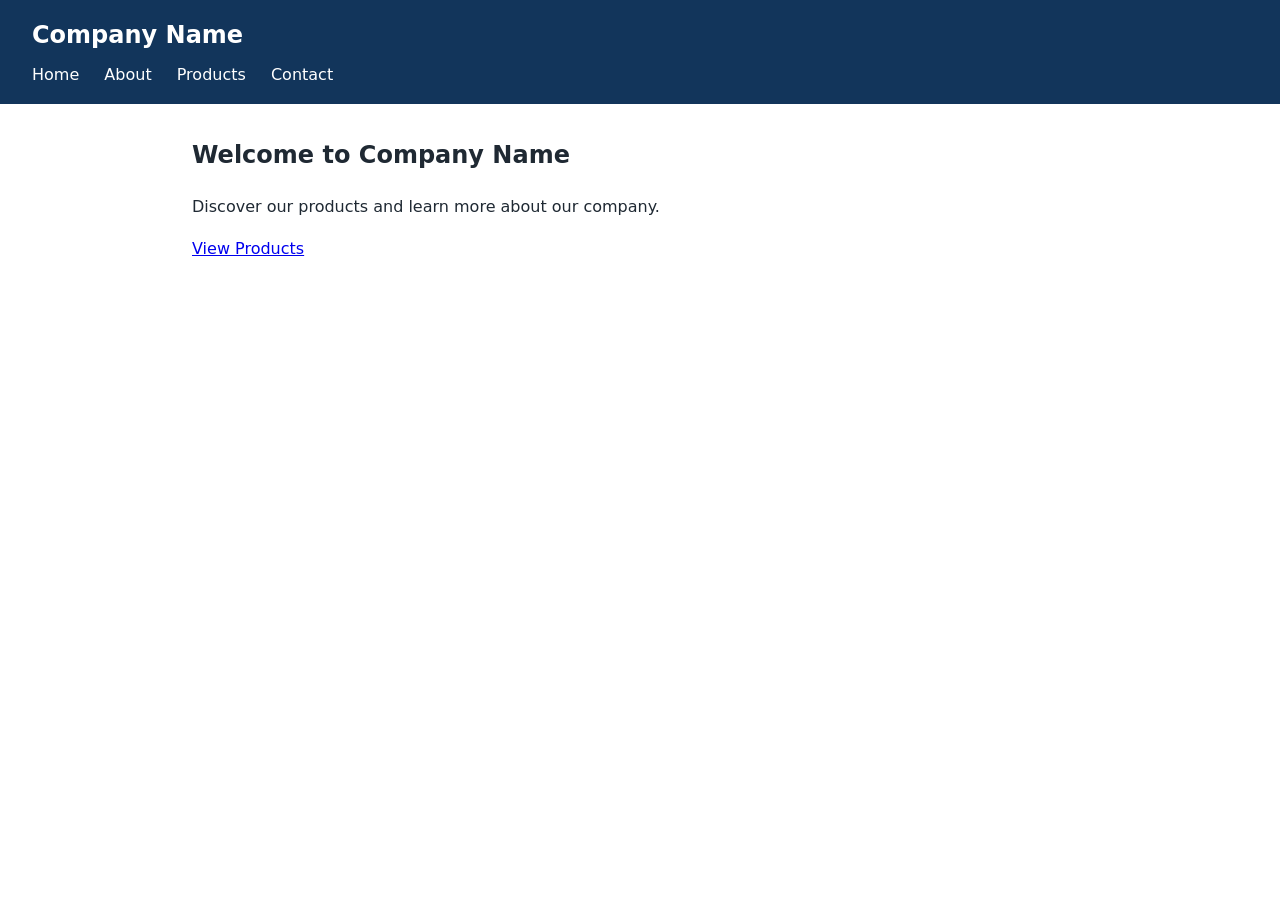
==== public/index.html @ 1ceb903d "Fix 404: rename Index.html to index.html and add missing assets Cloudflare serves assets case-sensit" ====
<!DOCTYPE html>
<html lang="en">
<head>
    <meta charset="UTF-8">
    <meta name="viewport" content="width=device-width, initial-scale=1.0">

    <title>Company Name</title>

    <link rel="stylesheet" href="css/style.css">
</head>

<body>

    <header>
        <h1>Company Name</h1>

        <nav>
            <a href="index.html">Home</a>
            <a href="about.html">About</a>
            <a href="products.html">Products</a>
            <a href="contact.html">Contact</a>
        </nav>
    </header>

    <main>
        <h2>Welcome to Company Name</h2>

        <p>
            Discover our products and learn more about our company.
        </p>

        <a href="products.html">
            View Products
        </a>
    </main>

    <script src="js/app.js"></script>
</body>
</html>
---- public/css/style.css ----
* {
    box-sizing: border-box;
}

body {
    margin: 0;
    font-family: system-ui, -apple-system, "Segoe UI", Roboto, sans-serif;
    line-height: 1.6;
    color: #1f2933;
}

header {
    padding: 1rem 2rem;
    background: #12355b;
    color: #fff;
}

header h1 {
    margin: 0 0 0.5rem;
    font-size: 1.5rem;
}

nav a {
    margin-right: 1.25rem;
    color: #fff;
    text-decoration: none;
}

nav a:hover {
    text-decoration: underline;
}

main {
    max-width: 960px;
    margin: 2rem auto;
    padding: 0 2rem;
}
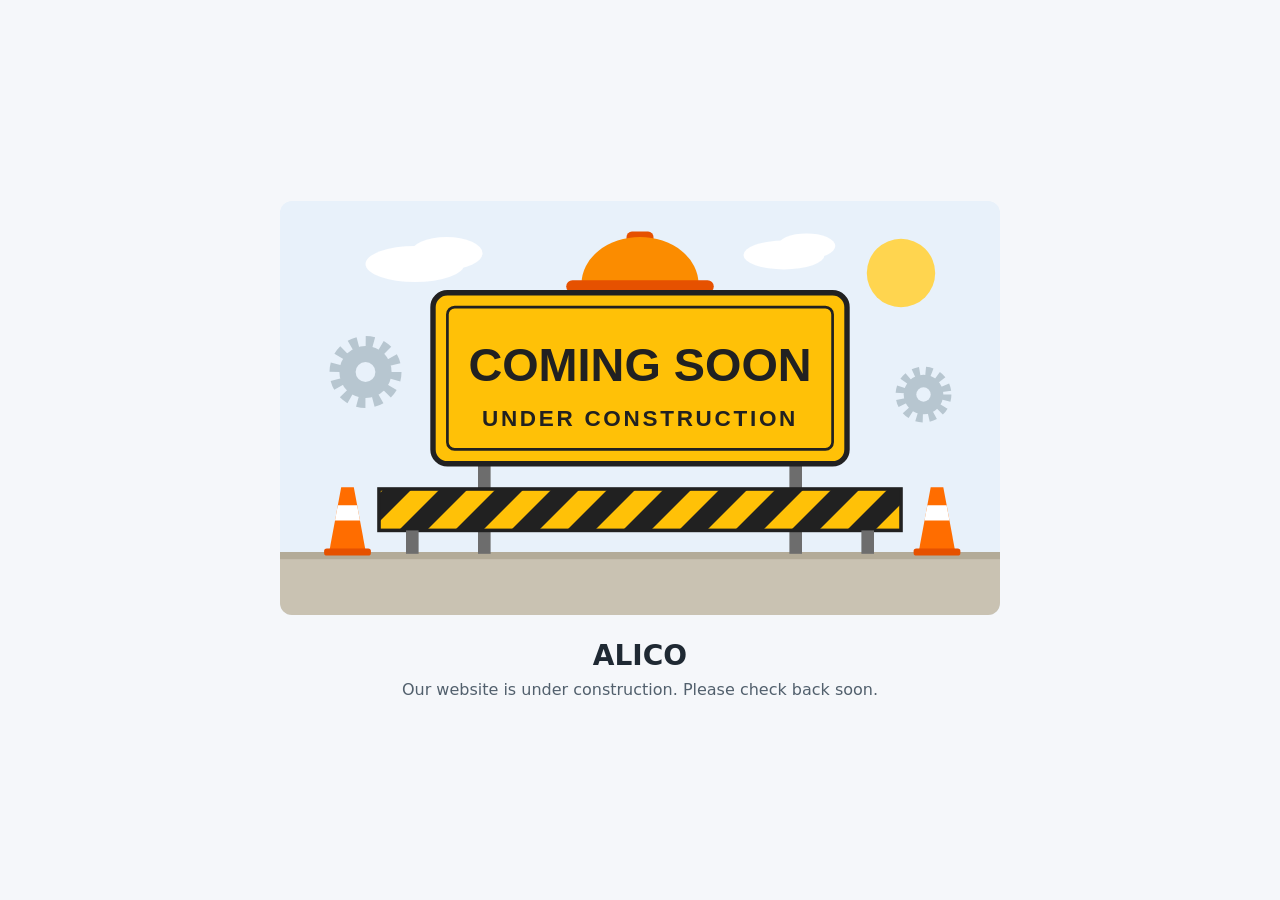
==== commit d0a2e21f: "Replace home page with coming soon / under construction page Adds an SVG under-construction illustra" ====
--- a/public/index.html
+++ b/public/index.html
@@ -4,36 +4,56 @@
     <meta charset="UTF-8">
     <meta name="viewport" content="width=device-width, initial-scale=1.0">
 
-    <title>Company Name</title>
+    <title>ALICO - Coming Soon</title>
 
-    <link rel="stylesheet" href="css/style.css">
+    <style>
+        * {
+            box-sizing: border-box;
+        }
+
+        body {
+            margin: 0;
+            min-height: 100vh;
+            display: flex;
+            align-items: center;
+            justify-content: center;
+            padding: 1.5rem;
+            font-family: system-ui, -apple-system, "Segoe UI", Roboto, sans-serif;
+            color: #1f2933;
+            background: #f5f7fa;
+            text-align: center;
+        }
+
+        main {
+            width: 100%;
+            max-width: 720px;
+        }
+
+        img {
+            display: block;
+            width: 100%;
+            height: auto;
+            border-radius: 12px;
+        }
+
+        h1 {
+            margin: 1.5rem 0 0.5rem;
+            font-size: 1.75rem;
+        }
+
+        p {
+            margin: 0;
+            color: #52606d;
+        }
+    </style>
 </head>
 
 <body>
+    <main>
+        <img src="under-construction.svg" alt="Coming soon - under construction">
 
-    <header>
-        <h1>Company Name</h1>
-
-        <nav>
-            <a href="index.html">Home</a>
-            <a href="about.html">About</a>
-            <a href="products.html">Products</a>
-            <a href="contact.html">Contact</a>
-        </nav>
-    </header>
-
-    <main>
-        <h2>Welcome to Company Name</h2>
-
-        <p>
-            Discover our products and learn more about our company.
-        </p>
-
-        <a href="products.html">
-            View Products
-        </a>
+        <h1>ALICO</h1>
+        <p>Our website is under construction. Please check back soon.</p>
     </main>
-
-    <script src="js/app.js"></script>
 </body>
-</html>+</html>
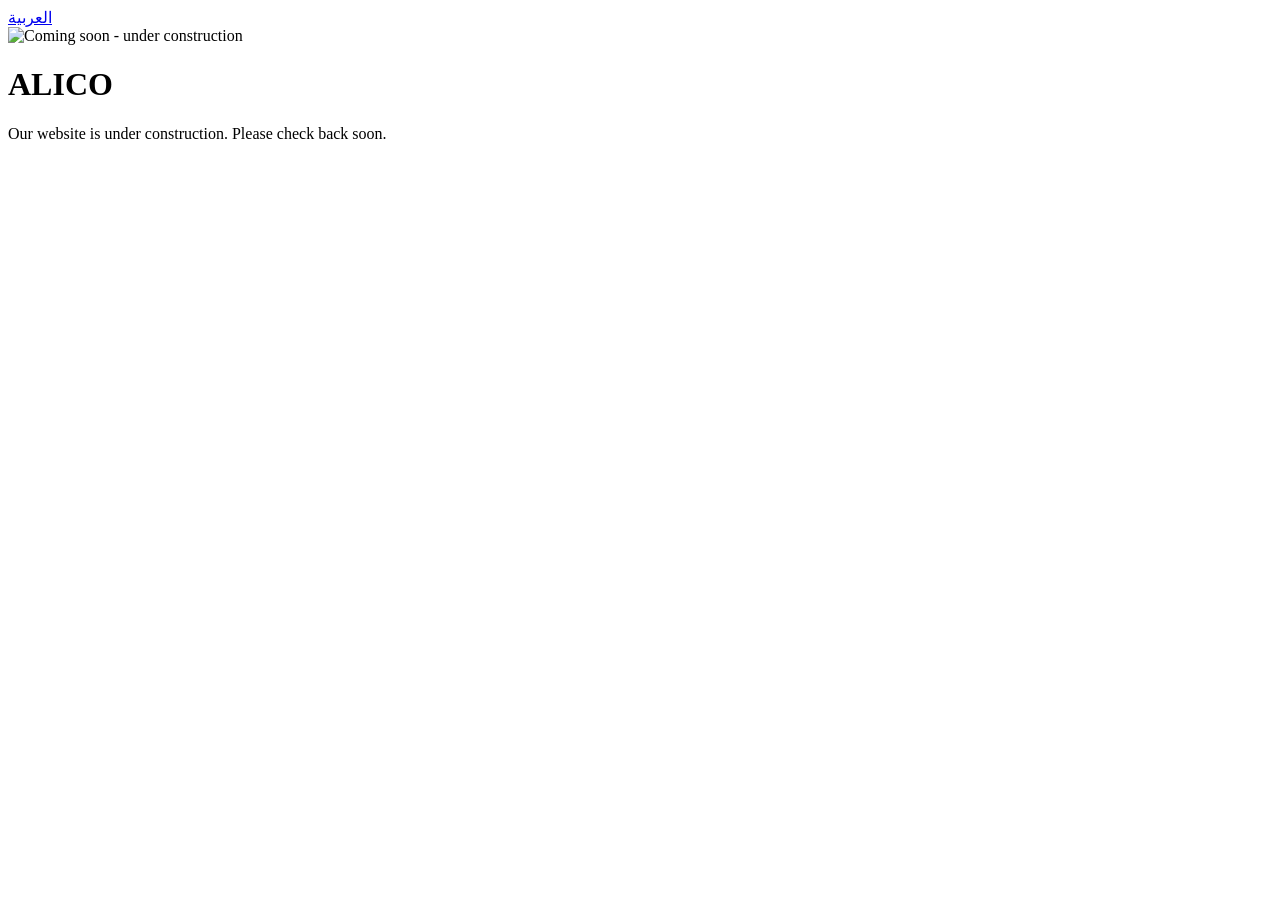
==== commit 36d3913c: "Add Arabic (RTL) page and language switch English stays at / and Arabic is served from /ar/, each wi" ====
--- a/public/index.html
+++ b/public/index.html
@@ -1,56 +1,20 @@
 <!DOCTYPE html>
-<html lang="en">
+<html lang="en" dir="ltr">
 <head>
     <meta charset="UTF-8">
     <meta name="viewport" content="width=device-width, initial-scale=1.0">
 
     <title>ALICO - Coming Soon</title>
 
-    <style>
-        * {
-            box-sizing: border-box;
-        }
-
-        body {
-            margin: 0;
-            min-height: 100vh;
-            display: flex;
-            align-items: center;
-            justify-content: center;
-            padding: 1.5rem;
-            font-family: system-ui, -apple-system, "Segoe UI", Roboto, sans-serif;
-            color: #1f2933;
-            background: #f5f7fa;
-            text-align: center;
-        }
-
-        main {
-            width: 100%;
-            max-width: 720px;
-        }
-
-        img {
-            display: block;
-            width: 100%;
-            height: auto;
-            border-radius: 12px;
-        }
-
-        h1 {
-            margin: 1.5rem 0 0.5rem;
-            font-size: 1.75rem;
-        }
-
-        p {
-            margin: 0;
-            color: #52606d;
-        }
-    </style>
+    <link rel="alternate" hreflang="ar" href="/ar/">
+    <link rel="stylesheet" href="/style.css">
 </head>
 
 <body>
+    <a class="lang-switch" href="/ar/" hreflang="ar" lang="ar">العربية</a>
+
     <main>
-        <img src="under-construction.svg" alt="Coming soon - under construction">
+        <img src="/under-construction.svg" alt="Coming soon - under construction">
 
         <h1>ALICO</h1>
         <p>Our website is under construction. Please check back soon.</p>
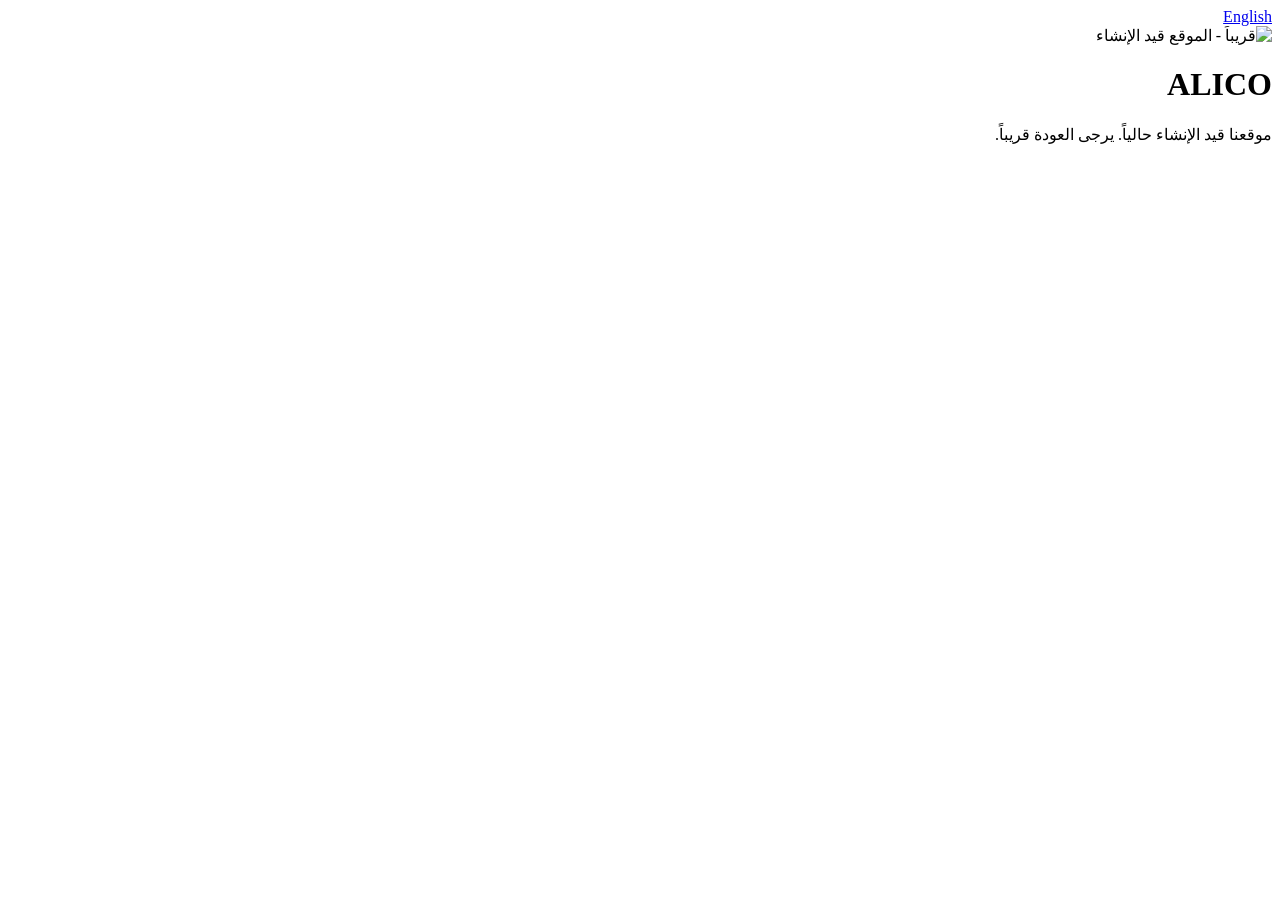
==== commit 871c77d1: "Make Arabic the default language Arabic is now served from / and English moves to /en/. Language swi" ====
--- a/public/index.html
+++ b/public/index.html
@@ -1,23 +1,23 @@
 <!DOCTYPE html>
-<html lang="en" dir="ltr">
+<html lang="ar" dir="rtl">
 <head>
     <meta charset="UTF-8">
     <meta name="viewport" content="width=device-width, initial-scale=1.0">
 
-    <title>ALICO - Coming Soon</title>
+    <title>ALICO - قريباً</title>
 
-    <link rel="alternate" hreflang="ar" href="/ar/">
+    <link rel="alternate" hreflang="en" href="/en/">
     <link rel="stylesheet" href="/style.css">
 </head>
 
 <body>
-    <a class="lang-switch" href="/ar/" hreflang="ar" lang="ar">العربية</a>
+    <a class="lang-switch" href="/en/" hreflang="en" lang="en">English</a>
 
     <main>
-        <img src="/under-construction.svg" alt="Coming soon - under construction">
+        <img src="/under-construction-ar.svg" alt="قريباً - الموقع قيد الإنشاء">
 
         <h1>ALICO</h1>
-        <p>Our website is under construction. Please check back soon.</p>
+        <p>موقعنا قيد الإنشاء حالياً. يرجى العودة قريباً.</p>
     </main>
 </body>
 </html>
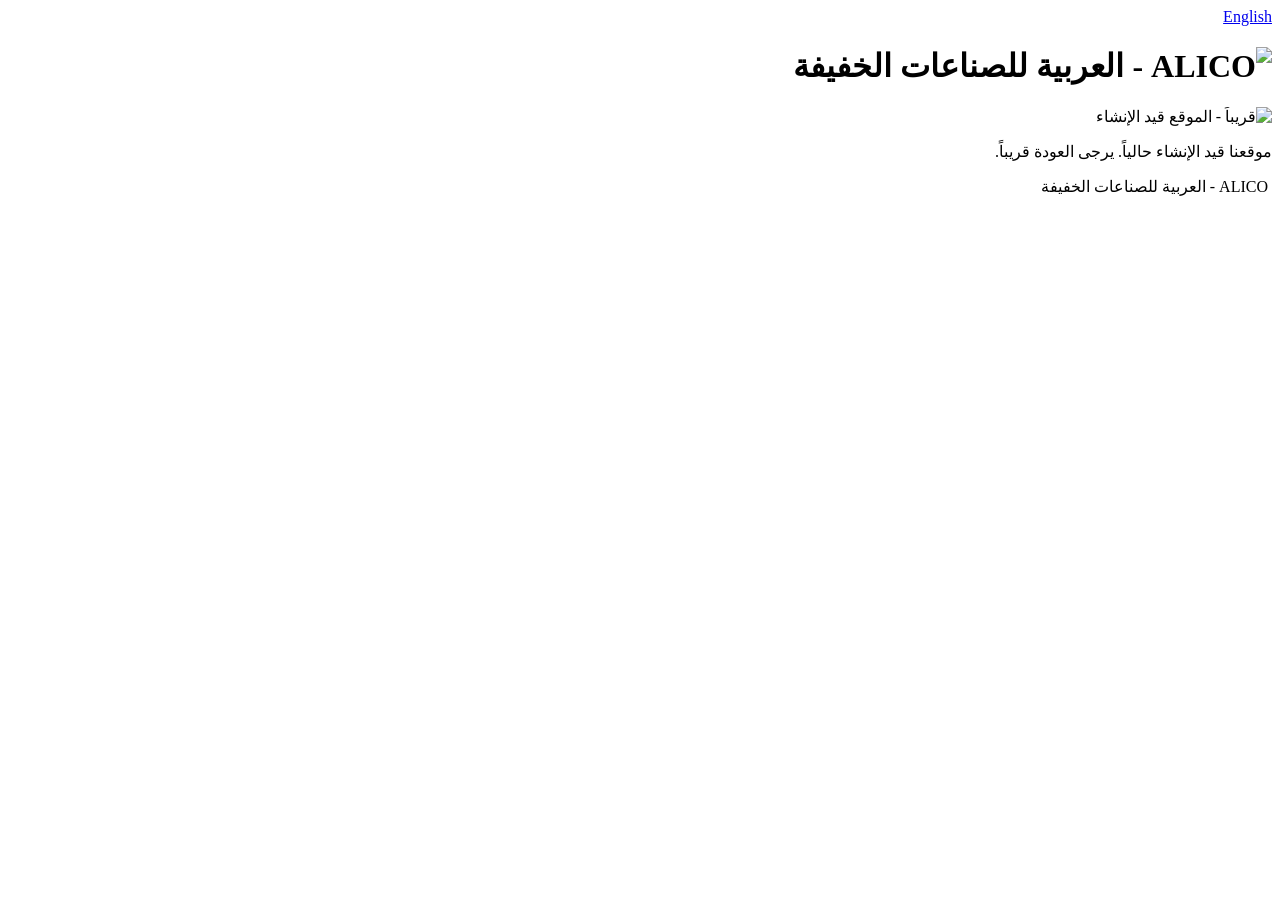
==== commit aa382ca2: "Add ALICO logos and rebrand the under-construction page Adds the circular logo (favicon and footer e" ====
--- a/public/index.html
+++ b/public/index.html
@@ -3,9 +3,11 @@
 <head>
     <meta charset="UTF-8">
     <meta name="viewport" content="width=device-width, initial-scale=1.0">
+    <meta name="theme-color" content="#000d2b">
 
-    <title>ALICO - قريباً</title>
+    <title>ALICO - العربية للصناعات الخفيفة - قريباً</title>
 
+    <link rel="icon" type="image/webp" href="/logo-circle.webp">
     <link rel="alternate" hreflang="en" href="/en/">
     <link rel="stylesheet" href="/style.css">
 </head>
@@ -13,11 +15,19 @@
 <body>
     <a class="lang-switch" href="/en/" hreflang="en" lang="en">English</a>
 
-    <main>
-        <img src="/under-construction-ar.svg" alt="قريباً - الموقع قيد الإنشاء">
+    <div class="page">
+        <h1>
+            <img class="banner" src="/logo-horizontal.webp" alt="ALICO - العربية للصناعات الخفيفة">
+        </h1>
 
-        <h1>ALICO</h1>
-        <p>موقعنا قيد الإنشاء حالياً. يرجى العودة قريباً.</p>
-    </main>
+        <img class="scene" src="/under-construction-ar.svg" alt="قريباً - الموقع قيد الإنشاء">
+
+        <p class="message">موقعنا قيد الإنشاء حالياً. يرجى العودة قريباً.</p>
+
+        <footer>
+            <img class="emblem" src="/logo-circle.webp" alt="">
+            <span>ALICO - العربية للصناعات الخفيفة</span>
+        </footer>
+    </div>
 </body>
 </html>
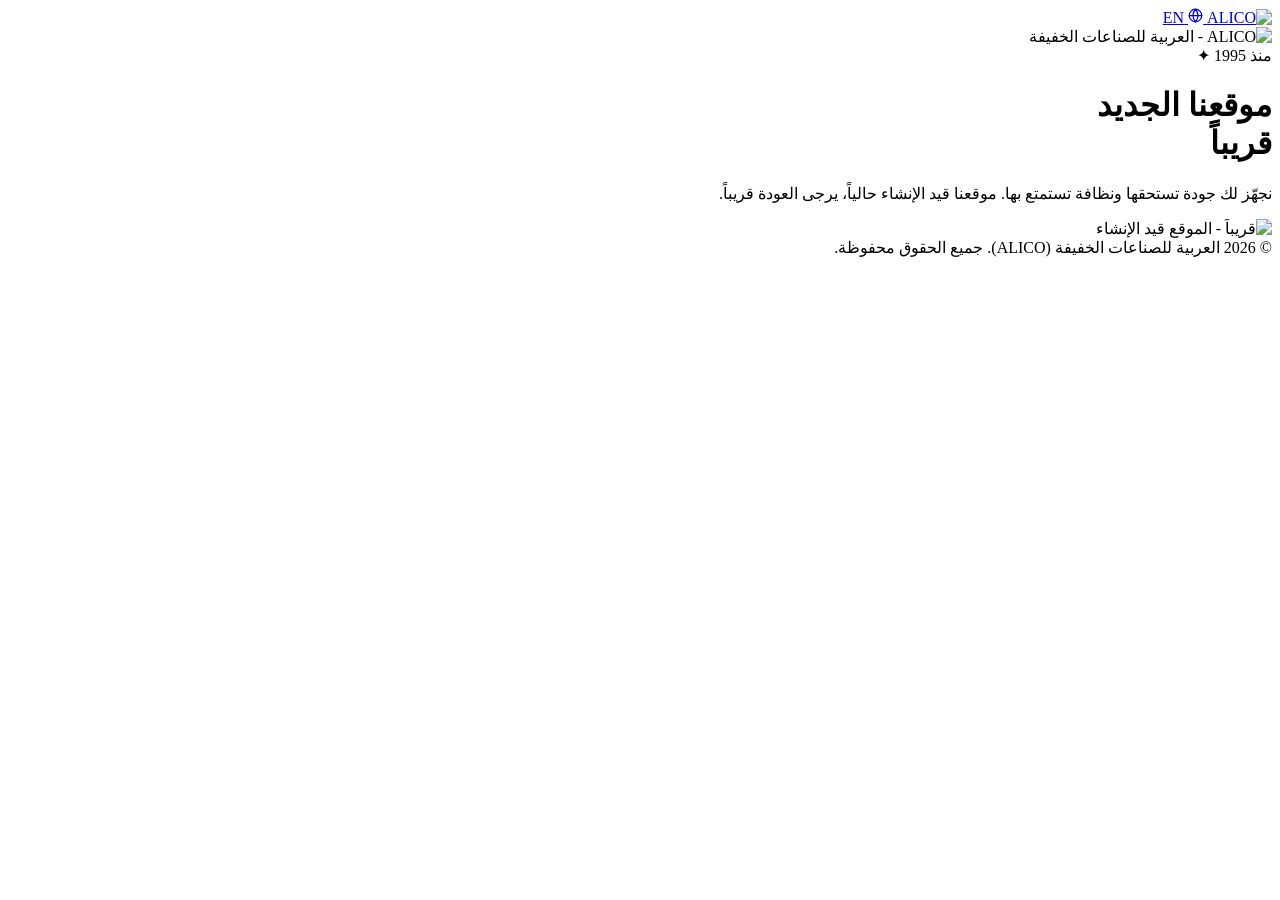
==== commit d40fedc8: "Restyle coming-soon pages to match the planned ALICO site Follows the reference site's design langua" ====
--- a/public/index.html
+++ b/public/index.html
@@ -3,31 +3,66 @@
 <head>
     <meta charset="UTF-8">
     <meta name="viewport" content="width=device-width, initial-scale=1.0">
-    <meta name="theme-color" content="#000d2b">
+    <meta name="theme-color" content="#0a1d3d">
+    <meta name="description" content="العربية للصناعات الخفيفة (ALICO) - موقعنا الجديد قريباً.">
 
-    <title>ALICO - العربية للصناعات الخفيفة - قريباً</title>
+    <title>ALICO | العربية للصناعات الخفيفة - قريباً</title>
 
     <link rel="icon" type="image/webp" href="/logo-circle.webp">
     <link rel="alternate" hreflang="en" href="/en/">
+
+    <link rel="preconnect" href="https://fonts.googleapis.com">
+    <link rel="preconnect" href="https://fonts.gstatic.com" crossorigin>
+    <link href="https://fonts.googleapis.com/css2?family=Tajawal:wght@400;500;700;900&family=Inter:wght@400;600;700;900&display=swap" rel="stylesheet">
     <link rel="stylesheet" href="/style.css">
 </head>
 
 <body>
-    <a class="lang-switch" href="/en/" hreflang="en" lang="en">English</a>
+    <header class="header">
+        <div class="header-inner">
+            <a class="logo" href="/" aria-label="ALICO - العربية للصناعات الخفيفة">
+                <img src="/logo-circle.webp" alt="ALICO">
+            </a>
 
-    <div class="page">
-        <h1>
-            <img class="banner" src="/logo-horizontal.webp" alt="ALICO - العربية للصناعات الخفيفة">
-        </h1>
+            <a class="lang-toggle" href="/en/" hreflang="en" lang="en" aria-label="English">
+                <svg width="15" height="15" viewBox="0 0 24 24" fill="none" stroke="currentColor" stroke-width="2" stroke-linecap="round" stroke-linejoin="round" aria-hidden="true"><circle cx="12" cy="12" r="10"/><path d="M2 12h20"/><path d="M12 2a15.3 15.3 0 0 1 4 10 15.3 15.3 0 0 1-4 10 15.3 15.3 0 0 1-4-10 15.3 15.3 0 0 1 4-10z"/></svg>
+                EN
+            </a>
+        </div>
+    </header>
 
-        <img class="scene" src="/under-construction-ar.svg" alt="قريباً - الموقع قيد الإنشاء">
+    <main class="hero">
+        <div class="bokeh" aria-hidden="true"><span></span><span></span><span></span></div>
 
-        <p class="message">موقعنا قيد الإنشاء حالياً. يرجى العودة قريباً.</p>
+        <div class="hero-grid">
+            <div class="hero-content">
+                <div class="brand">
+                    <img src="/logo-horizontal.webp" alt="ALICO - العربية للصناعات الخفيفة">
+                </div>
 
-        <footer>
-            <img class="emblem" src="/logo-circle.webp" alt="">
-            <span>ALICO - العربية للصناعات الخفيفة</span>
-        </footer>
-    </div>
+                <div class="hero-badge">منذ 1995 <span aria-hidden="true">✦</span></div>
+
+                <h1 class="hero-title">
+                    موقعنا الجديد<br>
+                    <span class="highlight">قريباً</span>
+                </h1>
+
+                <p class="hero-subtitle">
+                    نجهّز لك جودة تستحقها ونظافة تستمتع بها.
+                    موقعنا قيد الإنشاء حالياً، يرجى العودة قريباً.
+                </p>
+            </div>
+
+            <div class="hero-visual">
+                <div class="hero-frame">
+                    <img src="/under-construction-ar.svg" alt="قريباً - الموقع قيد الإنشاء">
+                </div>
+            </div>
+        </div>
+    </main>
+
+    <footer class="footer">
+        &copy; 2026 العربية للصناعات الخفيفة (ALICO). جميع الحقوق محفوظة.
+    </footer>
 </body>
 </html>
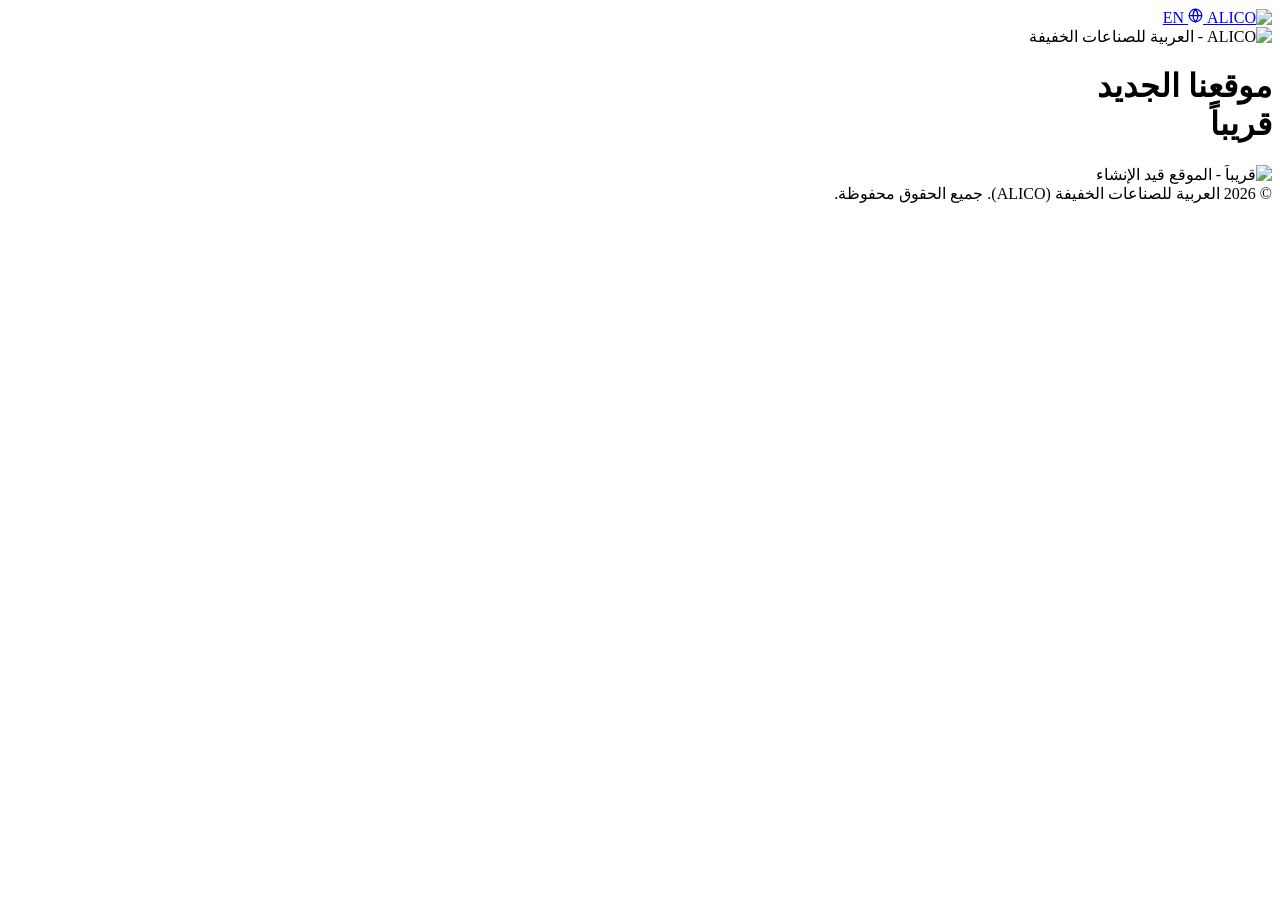
==== commit dc2c5722: "Remove slogan and since-1995 badge; use realistic construction colors Drops the subtitle paragraph a" ====
--- a/public/index.html
+++ b/public/index.html
@@ -40,17 +40,10 @@
                     <img src="/logo-horizontal.webp" alt="ALICO - العربية للصناعات الخفيفة">
                 </div>
 
-                <div class="hero-badge">منذ 1995 <span aria-hidden="true">✦</span></div>
-
                 <h1 class="hero-title">
                     موقعنا الجديد<br>
                     <span class="highlight">قريباً</span>
                 </h1>
-
-                <p class="hero-subtitle">
-                    نجهّز لك جودة تستحقها ونظافة تستمتع بها.
-                    موقعنا قيد الإنشاء حالياً، يرجى العودة قريباً.
-                </p>
             </div>
 
             <div class="hero-visual">
